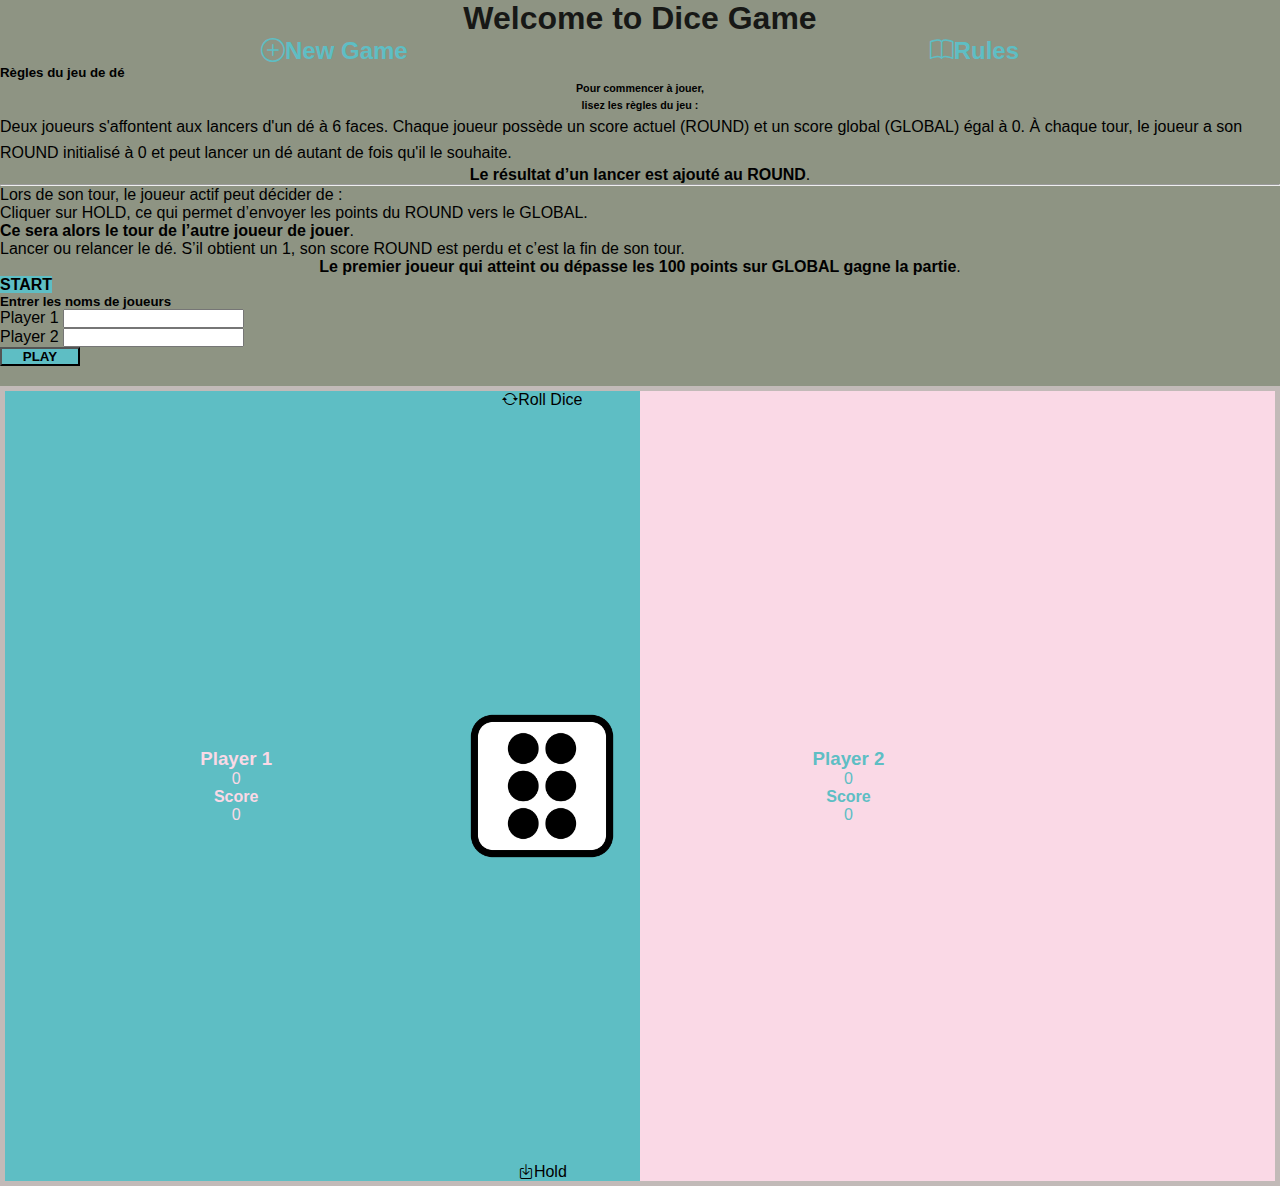
==== index.html @ 35820a55 "add function + css modal" ====
<!DOCTYPE html>
<html lang="fr">
<head>
    <meta charset="UTF-8">
    <meta http-equiv="X-UA-Compatible" content="IE=edge">
    <meta name="viewport" content="width=device-width, initial-scale=1.0">

    
    <link rel="shortcut icon" href="img/favicon.png" type="image/x-icon">
    <!-- Bootstrap CDN + Icone-->
    <link href="https://cdn.jsdelivr.net/npm/bootstrap@5.1.3/dist/css/bootstrap.min.css" rel="stylesheet" integrity="sha384-1BmE4kWBq78iYhFldvKuhfTAU6auU8tT94WrHftjDbrCEXSU1oBoqyl2QvZ6jIW3" crossorigin="anonymous">
    <link rel="stylesheet" href="https://cdn.jsdelivr.net/npm/bootstrap-icons@1.8.1/font/bootstrap-icons.css">
    
    <!-- My CSS-->
    <link rel="stylesheet" type="text/css" href="style.css">
    <title>Evaluation Jeu de dé </title>
</head>
<body>

<header>
    <h1 id="titreDiceGame " class="center col-12 mt-2 mb-3">Welcome to Dice Game</h1>
    <div class="barInfo">

        <h2 id="newGame"><i class="bi bi-plus-circle biHeader p-2"></i>New Game</h2>

        <!-- Revoir le chemin de la modal pour les regles-->
        <a href="#modal2">
            <h2 id="rules">
            <i class="bi bi-book biHeader  p-2 "></i>Rules</h2>
        
        </a>
    </div>
</header>
    <!--  Début Première Modal règles du jeu-->
    <div class="modal fade" id="modal" aria-hidden="true" aria-labelledby="modalLabel" tabindex="-1">
        <div class="modal-dialog modal-dialog-centered">

            <div class="modal-content">
                
                <div class="modal-header ">
                    <h5 class="modal-title " id="modalLabel">Règles du jeu de dé</h5>
                    <!-- <button type="button" class="btn-close" data-bs-dismiss="modal" aria-label="Close"></button> -->
                </div>

                <div class="modal-body">
                    <h6 class="center line-height mb-3">Pour commencer à jouer, </br>lisez les règles du jeu :</h6>
                    
                    <p class="line-height"> 
                    Deux joueurs s'affontent aux lancers d'un dé à 6 faces.
                    Chaque joueur possède un score actuel (ROUND) et un score global (GLOBAL) égal à 0.
                    À chaque tour, le joueur a son ROUND initialisé à 0 et peut lancer un dé autant de fois qu'il le souhaite.</p>
                    <p class="center"><b>Le résultat d’un lancer est ajouté au ROUND</b>.</p>
<hr>
                    <ul>Lors de son tour, le joueur actif peut décider de :
                        <li class="mt-2">Cliquer sur HOLD, ce qui permet d’envoyer les points du ROUND vers le GLOBAL.</br> <b> Ce sera alors le tour de l’autre joueur de jouer</b>.</li>
                        <li class="mt-2"> Lancer ou relancer le dé. S’il obtient un 1, son score ROUND est perdu et c’est la fin de son tour.</li>
                    </ul>
                    
                </div>

                <div class="modal-footer">
                    <p class="center">
                    <b>Le premier joueur qui atteint ou dépasse les 100 points sur GLOBAL gagne la partie</b>.</p>
                </div>
                <a class="btn btnModal " id="start" data-bs-toggle="modal" href="#modal2" role="button">START</a>
            </div>
        </div>
    </div>
<!--  fin Première Modal règles du jeu-->

<!--  Début deuxième Modal Saisir les pseudos-->
    <div class="modal fade" id="modal2" aria-hidden="true" aria-labelledby="modalLabel2" tabindex="-1">
        <div class="modal-dialog modal-dialog-centered">
            <div class="modal-content">

                <div class="modal-header">
                    <h5 class="modal-title" id="modalLabel2">Entrer les noms de joueurs</h5>
                    
                </div>

                <div class="modal-body d-flex flex-column  ">
                    <div class="labelPlayer">
                        <label for="userNamePlayer1">Player 1</label>
                        <input type="text" name="userNamePlayer1" class="labelPlayer"id="userNamePlayer1" required />
                    </div>
                    <div class="labelPlayer">
                        <label  for="userNamePlayer2">Player 2</label>
                        <input type="text" class="labelPlayer mt-3 " name="userNamePlayer2" id="userNamePlayer2" required />
                    </div>
                </div>

                <div class="modal-footer">
                    <button type="button" id="play" class="btn btnModal " data-bs-dismiss="modal">PLAY</button>
                </div>
        
            </div>
        </div>
    </div>
<!--  Fin deuxième Modal Saisir les pseudos-->
<!-- <a class="btn btn-primary" data-bs-toggle="modal" href="#modal" role="button">Open first modal</a> -->





        
    <main class="container ">
        <div class="flexColum  player1 ">
            <h3 id="player1">Player 1</h3>
            <p  id="playerOne"></p>
            <p  id="currentPlayerOne" >0</p>
            <h4 >Score</h4>
            <p  id="scorePlayerOne">0</p>
        </div>
        <div class="optionGame  ">
            <p id="rollDice"><i class="bi bi-arrow-repeat p-1"></i>Roll Dice</p>
            <!-- <p id="imgDice">Image de dé</p> -->
            <img src="img/face-6.png" alt="image de dé" title="image de dé">
            <p id="hold"><i class="bi bi-box-arrow-in-down p-1"></i>Hold</p>
        </div>
        <div class="flexColum player2  ">
            <h3 id="player2">Player 2</h3>
            <p id="playerTwo"></p>
            <p id="currentPlayerTwo">0</p>
            <h4 >Score</h4>
            <p id="scorePlayerTwo">0</p>
        </div>
        
        <div class="winner">
            <p id="winnerGame"></p>

        </div>
        
        
        
    </main>
<!--Avoir si utile-->
    <script src="https://cdn.jsdelivr.net/npm/bootstrap@5.1.3/dist/js/bootstrap.bundle.min.js" integrity="sha384-ka7Sk0Gln4gmtz2MlQnikT1wXgYsOg+OMhuP+IlRH9sENBO0LRn5q+8nbTov4+1p" crossorigin="anonymous"></script>
<!-- jQuery -->    
<script src="https://ajax.googleapis.com/ajax/libs/jquery/3.6.0/jquery.min.js"></script>
<!-- Javascript -->    
    <script src="script.js"></script>

</body>
</html>
---- style.css ----
/* RESET CSS */
*,  ::before, ::after {
    box-sizing: border-box;
    margin: 0;
    padding: 0;
}
a {
    color: inherit;
    text-decoration: none;
}
a:hover {
    color: inherit
}


/*couleur*/
/* faire class active avec les couleurs le blue celui qui jouent*/
/* color blue = #5EBEC4  */
/* color pink = #FDF5DF   */
/* background-color: #8e9483;  */

/* Police  font-family: 'Lato', sans-serif; */
@import url('https://fonts.googleapis.com/css2?family=Lato:wght@300&display=swap');

body{
    height: 100%;
    width: 100vw;
    background-color: #8e9483; 
    font-family: 'Lato', sans-serif;
}
/* class général de style */
.center{
    text-align: center;
}
.line-height{
    line-height: 1.6em;
}

/*  STYLE ICONE*/
.bi{

    cursor: pointer;

}
/*  Modal  */
.btnModal{
    background-color: #5EBEC4;
    width: 80px;
    text-align: center;
    margin: auto;
    font-weight: bolder;
}



/*  HEADER  */
h1{
    color: #171816;
}
.barInfo{
    display: flex;
    justify-content: space-around;
    align-items: center;
    color: #5EBEC4;
    font-weight: 900;
}


/*  MAIN  */

main{
    background: linear-gradient(to bottom, #5EBEC4 50%, #FAD9E6 50%);
    border: solid #c2bab8 5px ;
    margin-top: 20px;
    height: 600px;
    
}

.flexColum{
    display: flex;
    flex-direction: column;
    justify-content: center;
    align-items: center;
    text-align: center;
}
.player1{
    /* background: #5EBEC4; */
    color : #FAD9E6 ;
    
}
.optionGame{
    display: flex;
    flex-direction: row;
    justify-content: space-between;
    align-items: center;
    

    
}
.player2{
    /* background-color: #FAD9E6; */
    color : #5EBEC4;
    
}
img{
    width: 150px;
    height: 150px;
}
/********MEDIA QUERY POUR ECRAN 720PX  ***********
******min-width 720px**************/
@media screen and (min-width: 720px){
    
    main{
        background: linear-gradient(to left, #FAD9E6 50%, #5EBEC4 50%);
        display: flex;
        flex-direction: row;
        justify-content: space-evenly;
        align-items: center;
        align-items: stretch;
        height: 800px;
    }
    /* .player1{
        
    } */
    .optionGame{
        display: flex;
        flex-direction: column;
    }
}
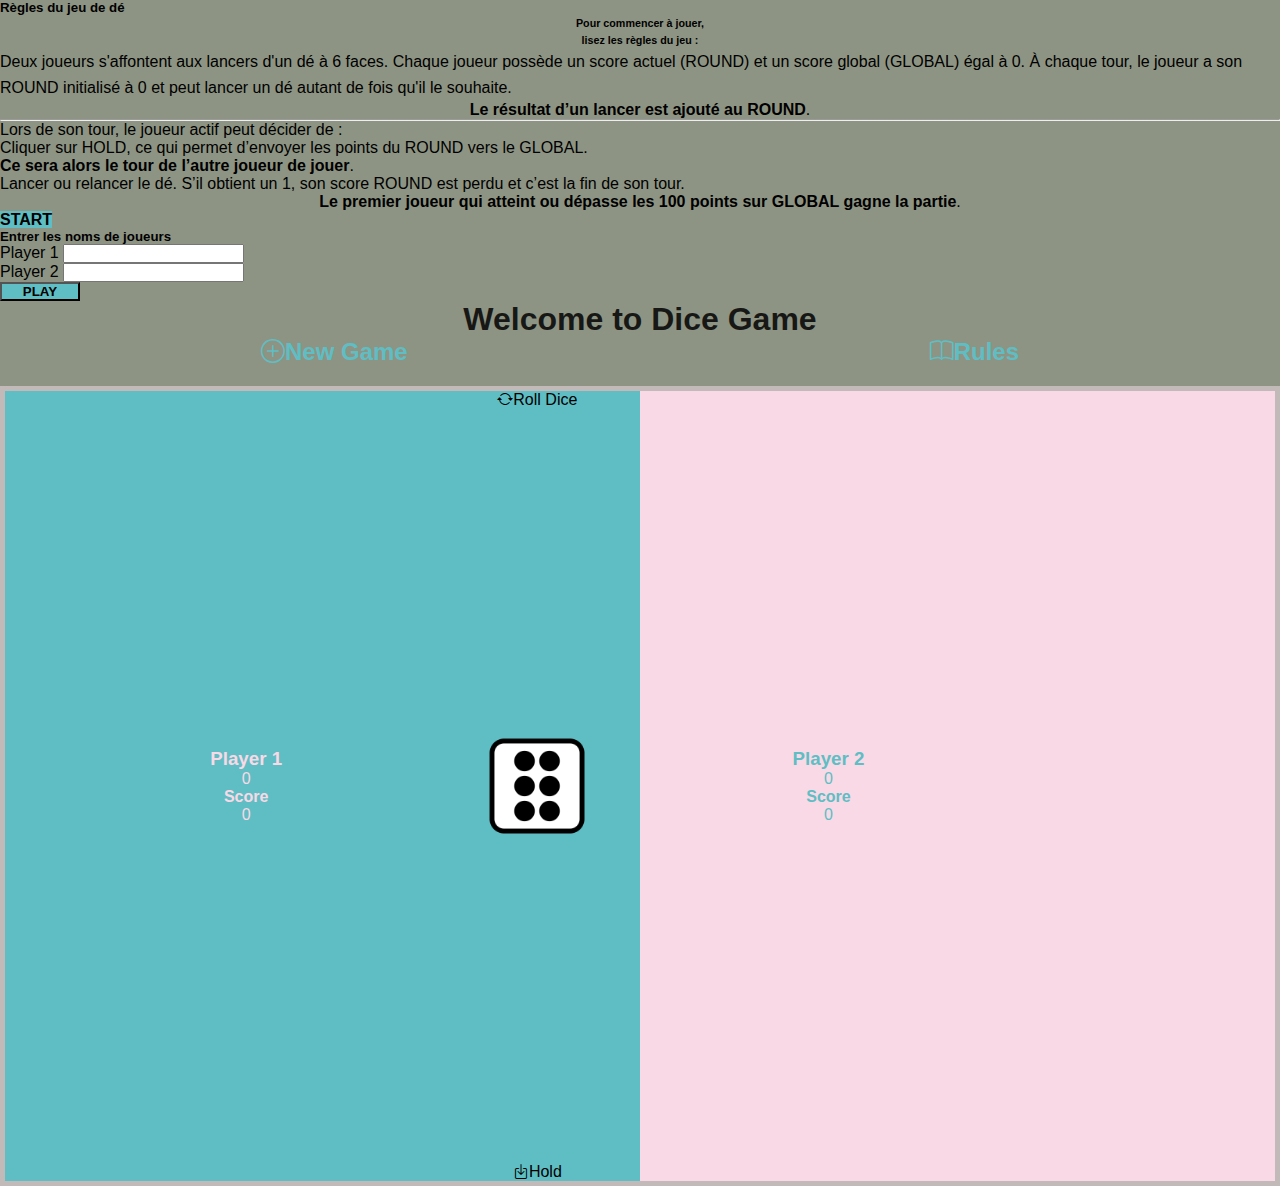
==== commit 954bd5c0: "add css" ====
--- a/index.html
+++ b/index.html
@@ -17,20 +17,6 @@
 </head>
 <body>
 
-<header>
-    <h1 id="titreDiceGame " class="center col-12 mt-2 mb-3">Welcome to Dice Game</h1>
-    <div class="barInfo">
-
-        <h2 id="newGame"><i class="bi bi-plus-circle biHeader p-2"></i>New Game</h2>
-
-        <!-- Revoir le chemin de la modal pour les regles-->
-        <a href="#modal2">
-            <h2 id="rules">
-            <i class="bi bi-book biHeader  p-2 "></i>Rules</h2>
-        
-        </a>
-    </div>
-</header>
     <!--  Début Première Modal règles du jeu-->
     <div class="modal fade" id="modal" aria-hidden="true" aria-labelledby="modalLabel" tabindex="-1">
         <div class="modal-dialog modal-dialog-centered">
@@ -103,6 +89,26 @@
 
 
 
+
+<header>
+    <h1 id="titreDiceGame " class="center col-12 mt-2 mb-3">Welcome to Dice Game</h1>
+    <div class="barInfo">
+
+        <h2 id="newGame"><i class="bi bi-plus-circle biHeader p-2"></i>New Game</h2>
+
+        <!-- Revoir le chemin de la modal pour les regles-->
+        <a href="#modal2">
+            <h2 id="rules">
+            <i class="bi bi-book biHeader  p-2 "></i>Rules</h2>
+        
+        </a>
+    </div>
+</header>
+
+
+
+
+
         
     <main class="container ">
         <div class="flexColum  player1 ">
--- a/style.css
+++ b/style.css
@@ -23,7 +23,7 @@
 @import url('https://fonts.googleapis.com/css2?family=Lato:wght@300&display=swap');
 
 body{
-    height: 100%;
+    height: 100%; 
     width: 100vw;
     background-color: #8e9483; 
     font-family: 'Lato', sans-serif;
@@ -54,6 +54,7 @@
 
 
 /*  HEADER  */
+
 h1{
     color: #171816;
 }
@@ -103,8 +104,8 @@
     
 }
 img{
-    width: 150px;
-    height: 150px;
+    width: 100px;
+    height: 100px;
 }
 /********MEDIA QUERY POUR ECRAN 720PX  ***********
 ******min-width 720px**************/
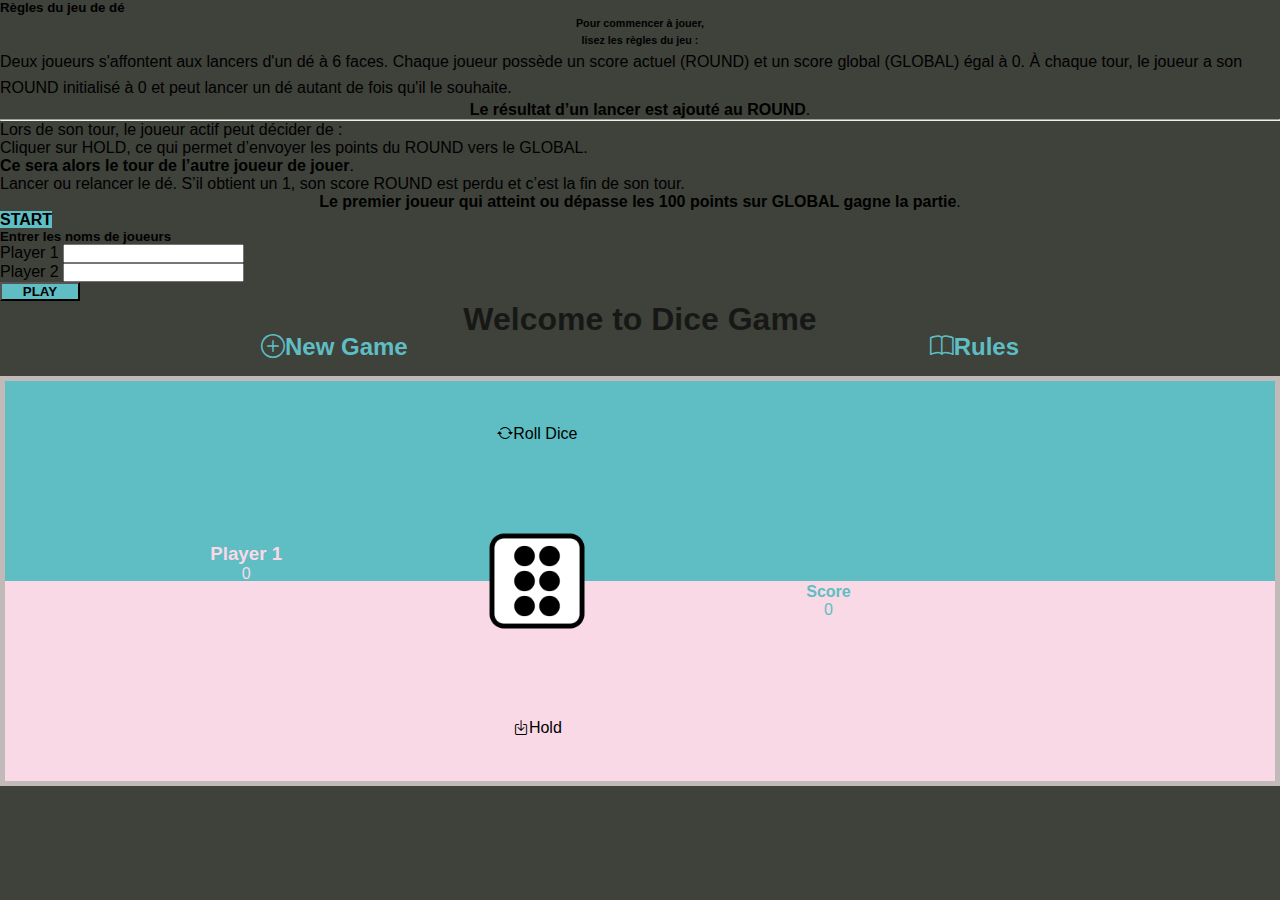
==== commit 626c8d9a: "add js" ====
--- a/index.html
+++ b/index.html
@@ -111,25 +111,28 @@
 
         
     <main class="container ">
+
         <div class="flexColum  player1 ">
-            <h3 id="player1">Player 1</h3>
+            <h3 id="player1">Player 1
+        <i class="player bi bi-record-fill  "></i></h3>
             <p  id="playerOne"></p>
-            <p  id="currentPlayerOne" >0</p>
+            <p  class="current" id="currentPlayerOne" ></p>
             <h4 >Score</h4>
-            <p  id="scorePlayerOne">0</p>
+            <p class="scoreTotal"  id="scorePlayerOne"></p>
         </div>
         <div class="optionGame  ">
             <p id="rollDice"><i class="bi bi-arrow-repeat p-1"></i>Roll Dice</p>
             <!-- <p id="imgDice">Image de dé</p> -->
             <img src="img/face-6.png" alt="image de dé" title="image de dé">
-            <p id="hold"><i class="bi bi-box-arrow-in-down p-1"></i>Hold</p>
+            <p id="hold" ><i class="bi bi-box-arrow-in-down p-1"></i>Hold</p>
         </div>
         <div class="flexColum player2  ">
-            <h3 id="player2">Player 2</h3>
+            <h3 id="player2">Player 2
+            <i class="player bi bi-record-fill "></i></h3>
             <p id="playerTwo"></p>
-            <p id="currentPlayerTwo">0</p>
+            <p class="current" id="currentPlayerTwo"></p>
             <h4 >Score</h4>
-            <p id="scorePlayerTwo">0</p>
+            <p class="scoreTotal" id="scorePlayerTwo"></p>
         </div>
         
         <div class="winner">
--- a/style.css
+++ b/style.css
@@ -25,7 +25,7 @@
 body{
     height: 100%; 
     width: 100vw;
-    background-color: #8e9483; 
+    background-color: #3f413b; 
     font-family: 'Lato', sans-serif;
 }
 /* class général de style */
@@ -64,6 +64,7 @@
     align-items: center;
     color: #5EBEC4;
     font-weight: 900;
+    height:  2vh;
 }
 
 
@@ -73,11 +74,11 @@
     background: linear-gradient(to bottom, #5EBEC4 50%, #FAD9E6 50%);
     border: solid #c2bab8 5px ;
     margin-top: 20px;
-    height: 600px;
     
 }
 
 .flexColum{
+    height: 200px;
     display: flex;
     flex-direction: column;
     justify-content: center;
@@ -85,21 +86,19 @@
     text-align: center;
 }
 .player1{
-    /* background: #5EBEC4; */
+/* background: #5EBEC4;  */
     color : #FAD9E6 ;
     
 }
 .optionGame{
     display: flex;
     flex-direction: row;
-    justify-content: space-between;
+    justify-content: space-around;
     align-items: center;
-    
+}
 
-    
-}
 .player2{
-    /* background-color: #FAD9E6; */
+    /* background-color: #FAD9E6;  */
     color : #5EBEC4;
     
 }
@@ -107,6 +106,19 @@
     width: 100px;
     height: 100px;
 }
+
+
+/********MEDIA QUERY POUR ECRAN 460PX  ***********
+******min-width 460px**************/
+@media screen and (min-width: 460px){
+    
+
+
+
+
+}
+
+
 /********MEDIA QUERY POUR ECRAN 720PX  ***********
 ******min-width 720px**************/
 @media screen and (min-width: 720px){
@@ -117,14 +129,17 @@
         flex-direction: row;
         justify-content: space-evenly;
         align-items: center;
-        align-items: stretch;
-        height: 800px;
+        align-items: stretch;   
     }
-    /* .player1{
+    .flexColum{
         
-    } */
+        
+        height: 400px;
+        
+    }
     .optionGame{
         display: flex;
         flex-direction: column;
     }
 }    
+/* mettre une hauteur =>flexColum pour different affivhage */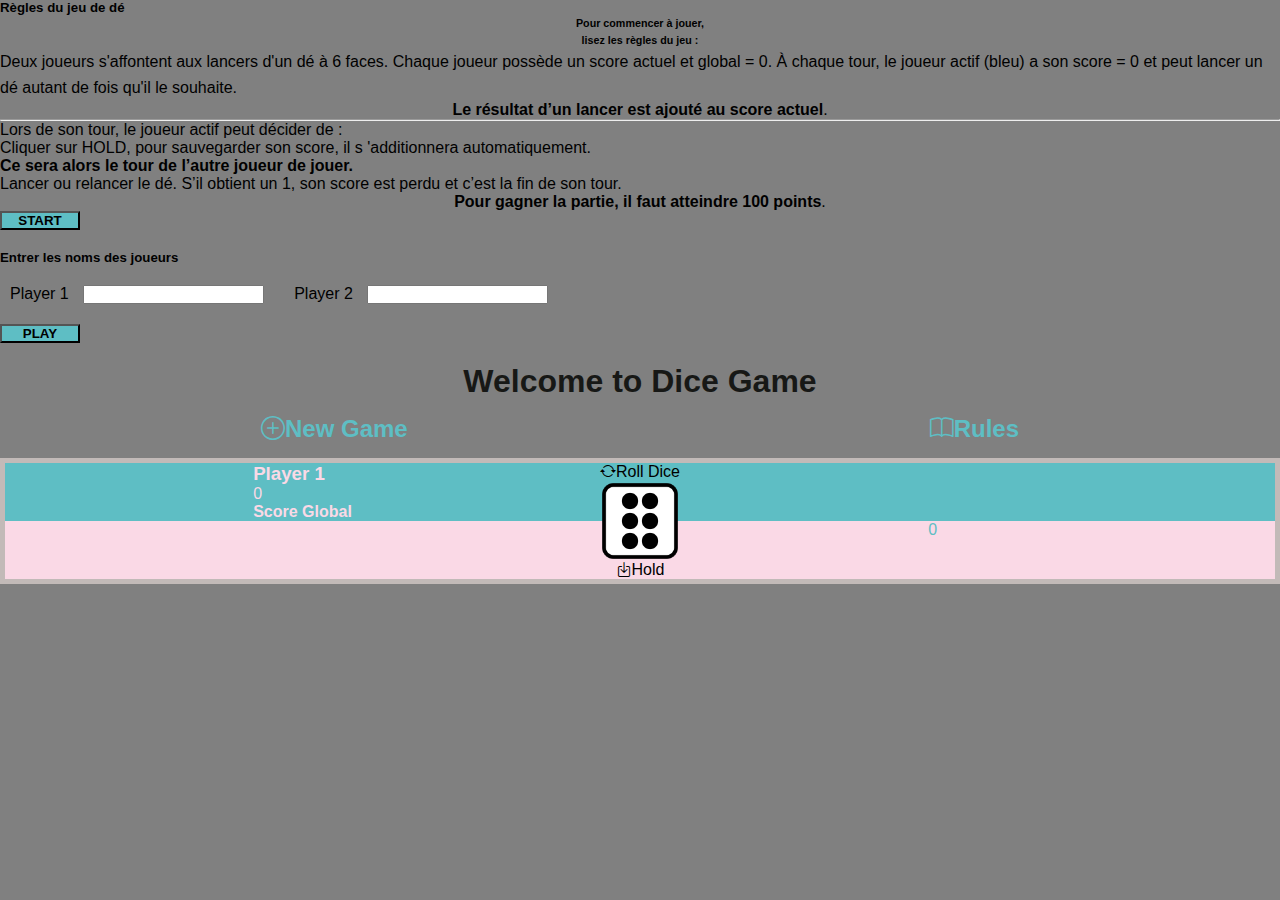
==== commit 9aded517: "add function js + css" ====
--- a/index.html
+++ b/index.html
@@ -19,7 +19,7 @@
 
     <!--  Début Première Modal règles du jeu-->
     <div class="modal fade" id="modal" aria-hidden="true" aria-labelledby="modalLabel" tabindex="-1">
-        <div class="modal-dialog modal-dialog-centered">
+        <div class="modal-dialog  modal-dialog-centered">
 
             <div class="modal-content">
                 
@@ -33,22 +33,24 @@
                     
                     <p class="line-height"> 
                     Deux joueurs s'affontent aux lancers d'un dé à 6 faces.
-                    Chaque joueur possède un score actuel (ROUND) et un score global (GLOBAL) égal à 0.
-                    À chaque tour, le joueur a son ROUND initialisé à 0 et peut lancer un dé autant de fois qu'il le souhaite.</p>
-                    <p class="center"><b>Le résultat d’un lancer est ajouté au ROUND</b>.</p>
+                    Chaque joueur possède un score actuel et global = 0.
+                    À chaque tour, le joueur actif (bleu) a son score = 0 et peut lancer un dé autant de fois qu'il le souhaite.</p>
+                    <p class="center"><b>Le résultat d’un lancer est ajouté au score actuel</b>.</p>
 <hr>
                     <ul>Lors de son tour, le joueur actif peut décider de :
-                        <li class="mt-2">Cliquer sur HOLD, ce qui permet d’envoyer les points du ROUND vers le GLOBAL.</br> <b> Ce sera alors le tour de l’autre joueur de jouer</b>.</li>
-                        <li class="mt-2"> Lancer ou relancer le dé. S’il obtient un 1, son score ROUND est perdu et c’est la fin de son tour.</li>
+                        <li class="mt-2">Cliquer sur HOLD, pour sauvegarder son score, il s 'additionnera automatiquement.</br> <b> Ce sera alors le tour de l’autre joueur de jouer.</b></li>
+                        <li class="mt-2"> Lancer ou relancer le dé. S’il obtient un 1, son score est perdu et c’est la fin de son tour.</li>
                     </ul>
                     
                 </div>
 
                 <div class="modal-footer">
                     <p class="center">
-                    <b>Le premier joueur qui atteint ou dépasse les 100 points sur GLOBAL gagne la partie</b>.</p>
+                    <b>Pour gagner la partie, il faut atteindre 100 points</b>.</p>
                 </div>
-                <a class="btn btnModal " id="start" data-bs-toggle="modal" href="#modal2" role="button">START</a>
+                
+                <!-- <a class="btn btnModal  " id="start" data-bs-toggle="modal" href="#modal2" role="button">START</a> -->
+                <button type="button" id="start" class="btn btnModal" data-bs-dismiss="modal">START</button>
             </div>
         </div>
     </div>
@@ -60,18 +62,18 @@
             <div class="modal-content">
 
                 <div class="modal-header">
-                    <h5 class="modal-title" id="modalLabel2">Entrer les noms de joueurs</h5>
+                    <h5 class="modal-title " id="modalLabel2">Entrer les noms des joueurs</h5>
                     
                 </div>
 
-                <div class="modal-body d-flex flex-column  ">
+                <div class="modal-body modalUser  ">
                     <div class="labelPlayer">
                         <label for="userNamePlayer1">Player 1</label>
                         <input type="text" name="userNamePlayer1" class="labelPlayer"id="userNamePlayer1" required />
                     </div>
                     <div class="labelPlayer">
                         <label  for="userNamePlayer2">Player 2</label>
-                        <input type="text" class="labelPlayer mt-3 " name="userNamePlayer2" id="userNamePlayer2" required />
+                        <input type="text" class="labelPlayer  " name="userNamePlayer2" id="userNamePlayer2" required />
                     </div>
                 </div>
 
@@ -97,27 +99,23 @@
         <h2 id="newGame"><i class="bi bi-plus-circle biHeader p-2"></i>New Game</h2>
 
         <!-- Revoir le chemin de la modal pour les regles-->
-        <a href="#modal2">
+        
             <h2 id="rules">
             <i class="bi bi-book biHeader  p-2 "></i>Rules</h2>
         
-        </a>
+        
     </div>
 </header>
 
+    <main class=" ">
 
-
-
-
-        
-    <main class="container ">
-
-        <div class="flexColum  player1 ">
-            <h3 id="player1">Player 1
-        <i class="player bi bi-record-fill  "></i></h3>
+        <div class="flexColum player player1 ">
+            <h3 id="player1" >Player 1
+        <!-- <i class="player bi bi-record-fill active "></i> -->
+    </h3>
             <p  id="playerOne"></p>
             <p  class="current" id="currentPlayerOne" ></p>
-            <h4 >Score</h4>
+            <h4 >Score Global</h4>
             <p class="scoreTotal"  id="scorePlayerOne"></p>
         </div>
         <div class="optionGame  ">
@@ -126,20 +124,26 @@
             <img src="img/face-6.png" alt="image de dé" title="image de dé">
             <p id="hold" ><i class="bi bi-box-arrow-in-down p-1"></i>Hold</p>
         </div>
-        <div class="flexColum player2  ">
-            <h3 id="player2">Player 2
-            <i class="player bi bi-record-fill "></i></h3>
+        <div class="flexColum player player2  ">
+            <h3 id="player2" >Player 2
+            <!-- <i class="player bi bi-record-fill "></i> -->
+        </h3>
             <p id="playerTwo"></p>
             <p class="current" id="currentPlayerTwo"></p>
-            <h4 >Score</h4>
+            <h4 >Score Global</h4>
             <p class="scoreTotal" id="scorePlayerTwo"></p>
         </div>
         
-        <div class="winner">
-            <p id="winnerGame"></p>
+        <!-- <div class="modalWinner"id="modalWinner">
+            <div class="winner" >
+                <h5>Félicitation !!!</h5>
+                <i class="close bi bi-x-square"></i>
+                <p id="textWinner"></p>
+                <button id="modal-newgame">New game</button>
+            </div>
+        </div> -->
 
-        </div>
-        
+
         
         
     </main>
--- a/style.css
+++ b/style.css
@@ -17,7 +17,7 @@
 /* faire class active avec les couleurs le blue celui qui jouent*/
 /* color blue = #5EBEC4  */
 /* color pink = #FDF5DF   */
-/* background-color: #8e9483;  */
+/* background-color: ##808080;  */
 
 /* Police  font-family: 'Lato', sans-serif; */
 @import url('https://fonts.googleapis.com/css2?family=Lato:wght@300&display=swap');
@@ -25,7 +25,7 @@
 body{
     height: 100%; 
     width: 100vw;
-    background-color: #3f413b; 
+    background-color: #808080; 
     font-family: 'Lato', sans-serif;
 }
 /* class général de style */
@@ -38,25 +38,30 @@
 
 /*  STYLE ICONE*/
 .bi{
-
     cursor: pointer;
-
 }
-/*  Modal  */
+/* First Modal  */
 .btnModal{
     background-color: #5EBEC4;
     width: 80px;
     text-align: center;
     margin: auto;
     font-weight: bolder;
+    margin-bottom: 20px;
 }
-
-
-
+/* Second modal*/
+.modalUser{
+    display: flex;
+    flex-direction: column;
+}
+.labelPlayer{
+    margin: 10px;
+}
 /*  HEADER  */
 
 h1{
     color: #171816;
+    padding-bottom: 20px;
 }
 .barInfo{
     display: flex;
@@ -71,14 +76,14 @@
 /*  MAIN  */
 
 main{
-    background: linear-gradient(to bottom, #5EBEC4 50%, #FAD9E6 50%);
+    /* background: linear-gradient(to bottom, #5EBEC4 50%, #FAD9E6 50%); */
     border: solid #c2bab8 5px ;
     margin-top: 20px;
     
 }
 
 .flexColum{
-    height: 200px;
+    height: auto;
     display: flex;
     flex-direction: column;
     justify-content: center;
@@ -86,10 +91,10 @@
     text-align: center;
 }
 .player1{
-/* background: #5EBEC4;  */
-    color : #FAD9E6 ;
-    
+    background-color: #5EBEC4;  
+    color : #FAD9E6 ;  
 }
+
 .optionGame{
     display: flex;
     flex-direction: row;
@@ -98,13 +103,13 @@
 }
 
 .player2{
-    /* background-color: #FAD9E6;  */
+    background-color: #FAD9E6;  
     color : #5EBEC4;
     
 }
 img{
-    width: 100px;
-    height: 100px;
+    width: 80px;
+    height: 80px;
 }
 
 
@@ -122,9 +127,18 @@
 /********MEDIA QUERY POUR ECRAN 720PX  ***********
 ******min-width 720px**************/
 @media screen and (min-width: 720px){
+    /* Second modal*/
+    .modalUser{
+    display: flex;
+    flex-direction: row;
+    text-align: center;
+    }
+    .labelPlayer{
+    margin: 10px;
     
+    }
     main{
-        background: linear-gradient(to left, #FAD9E6 50%, #5EBEC4 50%);
+        /* background: linear-gradient(to left, #FAD9E6 50%, #5EBEC4 50%); */
         display: flex;
         flex-direction: row;
         justify-content: space-evenly;
@@ -132,14 +146,46 @@
         align-items: stretch;   
     }
     .flexColum{
-        
-        
-        height: 400px;
-        
+        height: auto;
+        width: 50%;
     }
     .optionGame{
         display: flex;
         flex-direction: column;
     }
 }    
-/* mettre une hauteur =>flexColum pour different affivhage */+/* mettre une hauteur =>flexColum pour different affivhage */
+
+
+/* modalwinner
+.modalWinner {
+  visibility: hidden;
+  position: absolute;
+  left: 0;
+  top: 0;
+  width: 100%;
+  height: 100%;
+  text-align: center;
+  z-index: 1000;
+}
+STYLISER DS LE DIV INTERNE ET METTRE MODAL HORIZONTAL
+.modalWinner div {
+  width: 350px;
+  height: 80px;
+  margin: 100px auto;
+  background-color: grey;
+  border-radius: 10px;
+  -webkit-border-radius: 10px;
+  -moz-border-radius: 10px;
+  padding: 15px;
+  text-align: center;
+  font-weight: bold;
+  font-size: 15px;
+  border: 3px solid #cccccc;
+  position: absolute;
+  left: 50%;
+  top: 100px;
+  transform: translate(-50%, -50%);
+  -ms-transform: translate(-50%, -50%);
+  -webkit-transform: translate(-50%, -50%);
+} */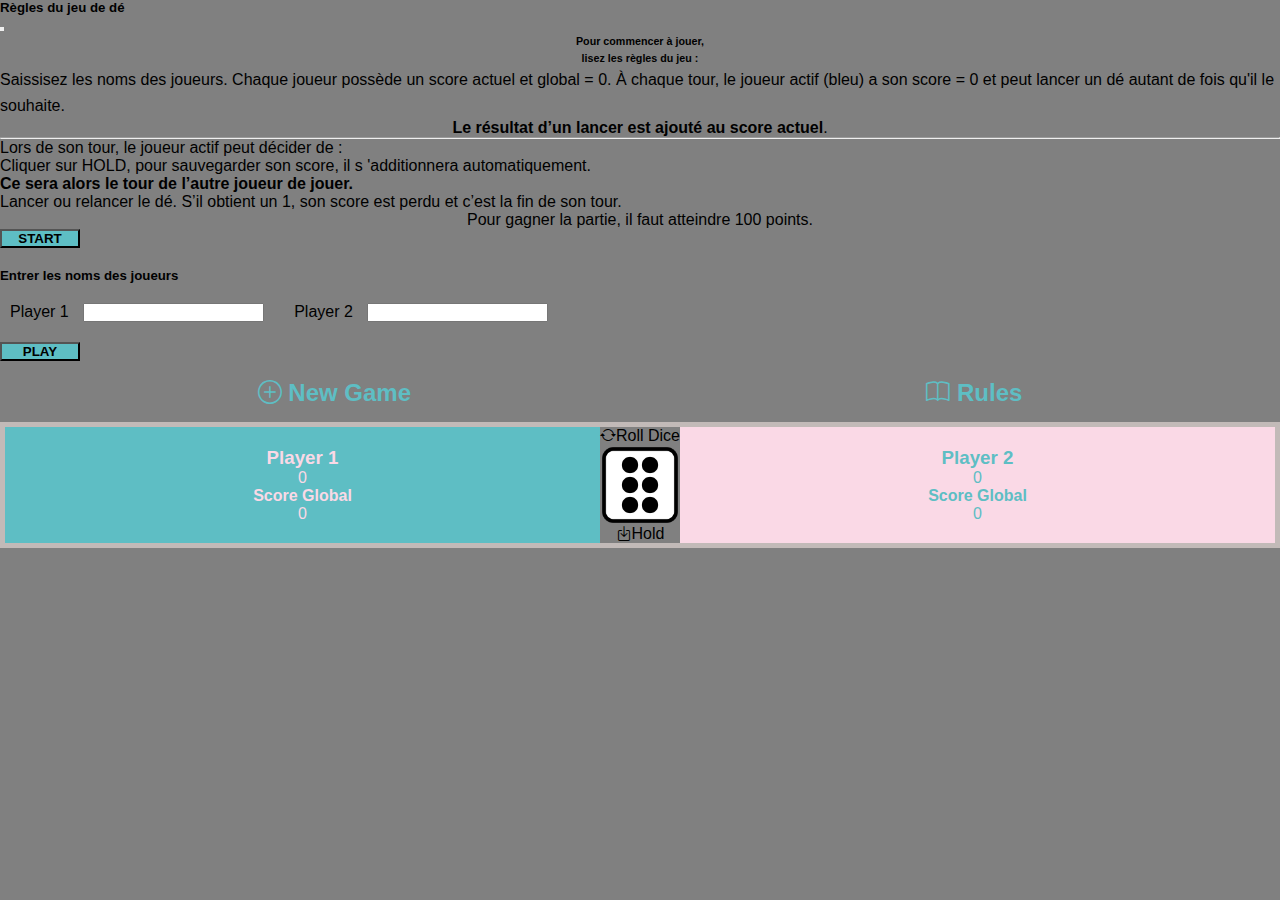
==== commit b6cad3fa: "add script=> variable + modif modal" ====
--- a/index.html
+++ b/index.html
@@ -5,8 +5,9 @@
     <meta http-equiv="X-UA-Compatible" content="IE=edge">
     <meta name="viewport" content="width=device-width, initial-scale=1.0">
 
+    <!--  FAVICON  -->
+    <link rel="shortcut icon" href="img/favicon.png" type="image/x-icon">
     
-    <link rel="shortcut icon" href="img/favicon.png" type="image/x-icon">
     <!-- Bootstrap CDN + Icone-->
     <link href="https://cdn.jsdelivr.net/npm/bootstrap@5.1.3/dist/css/bootstrap.min.css" rel="stylesheet" integrity="sha384-1BmE4kWBq78iYhFldvKuhfTAU6auU8tT94WrHftjDbrCEXSU1oBoqyl2QvZ6jIW3" crossorigin="anonymous">
     <link rel="stylesheet" href="https://cdn.jsdelivr.net/npm/bootstrap-icons@1.8.1/font/bootstrap-icons.css">
@@ -14,144 +15,132 @@
     <!-- My CSS-->
     <link rel="stylesheet" type="text/css" href="style.css">
     <title>Evaluation Jeu de dé </title>
+
+
+    <title>Document</title>
 </head>
 <body>
+  
+  <!-- Modal RULES GAME-->
+  <div class="modal fade" id="modalRules" tabindex="-1" aria-labelledby="modalLabelRules" aria-hidden="true">
+    <div class="modal-dialog">
+      <div class="modal-content">
+        <div class="modal-header">
+          <h5 class="modal-title" id="modalLabelRules">Règles du jeu de dé</h5>
+          <button type="button" class="btn-close" data-bs-dismiss="modal" aria-label="Close"></button>
+        </div>
+        <div class="modal-body">
+          <h6 class="center line-height mb-3">Pour commencer à jouer, </br>lisez les règles du jeu :</h6>
+              <p class="line-height">
+                Saissisez les noms des joueurs. 
+                Chaque joueur possède un score actuel et global = 0.
+                À chaque tour, le joueur actif (bleu) a son score = 0 et peut lancer un dé autant de fois qu'il le souhaite.</p>
+              <p class="center"><b>Le résultat d’un lancer est ajouté au score actuel</b>.</p>
+<hr>
+              <ul>Lors de son tour, le joueur actif peut décider de :
+                  <li class="mt-2">Cliquer sur HOLD, pour sauvegarder son score, il s 'additionnera automatiquement.</br> <b> Ce sera alors le tour de l’autre joueur de jouer.</b></li>
+                  <li class="mt-2"> Lancer ou relancer le dé. S’il obtient un 1, son score est perdu et c’est la fin de son tour.</li>
+              </ul>
+        </div>
+        <div class="modal-footer">
+          <p class="center">
+            Pour gagner la partie, il faut atteindre 100 points.</p>
+          <button type="button" id="start" class="btn btnModal start" data-bs-dismiss="modal">START</button>
+        </div>
+      </div>
+    </div>
+  </div>
+<!--   END MODAL RULES-->
 
-    <!--  Début Première Modal règles du jeu-->
-    <div class="modal fade" id="modal" aria-hidden="true" aria-labelledby="modalLabel" tabindex="-1">
-        <div class="modal-dialog  modal-dialog-centered">
+<!--   DEBUT MODAL saisir USERNAMES PLAYERS-->
 
-            <div class="modal-content">
-                
-                <div class="modal-header ">
-                    <h5 class="modal-title " id="modalLabel">Règles du jeu de dé</h5>
-                    <!-- <button type="button" class="btn-close" data-bs-dismiss="modal" aria-label="Close"></button> -->
-                </div>
+<div class="modal fade" id="modalNamePlayer" data-bs-backdrop="static" data-bs-keyboard="false" tabindex="-1" aria-labelledby="modalLabelPlayers" aria-hidden="true">
+  <div class="modal-dialog">
+    <div class="modal-content">
+      <div class="modal-header">
+        <h5 class="modal-title" id="modalLabelPlayers">Entrer les noms des joueurs</h5>
+      </div>
+      <div class="modal-body modalUser  ">
+        <div class="labelPlayer">
+            <label for="userNamePlayer1">Player 1</label>
+            <input type="text" name="userNamePlayer1" class="labelPlayer  "id="userNamePlayer1" required />
+            <span id='missNameOne'></span><br>
+        </div>
+        <div class="labelPlayer">
+            <label  for="userNamePlayer2">Player 2</label>
+            <input type="text" class="labelPlayer   " name="userNamePlayer2" id="userNamePlayer2" required />
+            <span id='missNametwo'></span><br>
+        </div>
+      </div>
+      <div class="modal-footer">
+        <button type="button" id="play" class="btn btnModal play" data-bs-dismiss="modal">PLAY</button>
+      </div>
+    </div>
+  </div>
+</div>
+<!--   END MODAL saisir USERNAMES PLAYERS-->
 
-                <div class="modal-body">
-                    <h6 class="center line-height mb-3">Pour commencer à jouer, </br>lisez les règles du jeu :</h6>
-                    
-                    <p class="line-height"> 
-                    Deux joueurs s'affontent aux lancers d'un dé à 6 faces.
-                    Chaque joueur possède un score actuel et global = 0.
-                    À chaque tour, le joueur actif (bleu) a son score = 0 et peut lancer un dé autant de fois qu'il le souhaite.</p>
-                    <p class="center"><b>Le résultat d’un lancer est ajouté au score actuel</b>.</p>
-<hr>
-                    <ul>Lors de son tour, le joueur actif peut décider de :
-                        <li class="mt-2">Cliquer sur HOLD, pour sauvegarder son score, il s 'additionnera automatiquement.</br> <b> Ce sera alors le tour de l’autre joueur de jouer.</b></li>
-                        <li class="mt-2"> Lancer ou relancer le dé. S’il obtient un 1, son score est perdu et c’est la fin de son tour.</li>
-                    </ul>
-                    
-                </div>
+<header>
+  <!--  Title  -->
+  <h1 id="titreDiceGame " class="center col-12 mt-2 mb-3">Welcome to Dice Game</h1>
+  
 
-                <div class="modal-footer">
-                    <p class="center">
-                    <b>Pour gagner la partie, il faut atteindre 100 points</b>.</p>
-                </div>
-                
-                <!-- <a class="btn btnModal  " id="start" data-bs-toggle="modal" href="#modal2" role="button">START</a> -->
-                <button type="button" id="start" class="btn btnModal" data-bs-dismiss="modal">START</button>
-            </div>
-        </div>
-    </div>
-<!--  fin Première Modal règles du jeu-->
+  <!-- Button trigger modal -->
+  <div class="barInfo">
 
-<!--  Début deuxième Modal Saisir les pseudos-->
-    <div class="modal fade" id="modal2" aria-hidden="true" aria-labelledby="modalLabel2" tabindex="-1">
-        <div class="modal-dialog modal-dialog-centered">
-            <div class="modal-content">
+      <h2 id="newGame" type="button" class="btn btnInfo" data-bs-toggle="modal" data-bs-target="#modalNamePlayer"><i class="bi bi-plus-circle biHeader p-2"></i>
+        New Game
+      </h2>
 
-                <div class="modal-header">
-                    <h5 class="modal-title " id="modalLabel2">Entrer les noms des joueurs</h5>
-                    
-                </div>
 
-                <div class="modal-body modalUser  ">
-                    <div class="labelPlayer">
-                        <label for="userNamePlayer1">Player 1</label>
-                        <input type="text" name="userNamePlayer1" class="labelPlayer"id="userNamePlayer1" required />
-                    </div>
-                    <div class="labelPlayer">
-                        <label  for="userNamePlayer2">Player 2</label>
-                        <input type="text" class="labelPlayer  " name="userNamePlayer2" id="userNamePlayer2" required />
-                    </div>
-                </div>
+      <h2 id="rules" type="button" class="btn btnInfo" data-bs-toggle="modal" data-bs-target="#modalRules"><i class="bi bi-book biHeader  p-2 "></i>
+        Rules
+      </h2>
+      
+  </div>
+</header>
 
-                <div class="modal-footer">
-                    <button type="button" id="play" class="btn btnModal " data-bs-dismiss="modal">PLAY</button>
-                </div>
-        
-            </div>
-        </div>
-    </div>
-<!--  Fin deuxième Modal Saisir les pseudos-->
-<!-- <a class="btn btn-primary" data-bs-toggle="modal" href="#modal" role="button">Open first modal</a> -->
+<main class="container ">
+
+  <div class="flexColum player player1 ">
+      <h3 id="player1" >Player 1
+  <!-- <i class="player bi bi-record-fill active "></i> -->
+</h3>
+      <p  id="playerOne"></p>
+      <p  class="current" id="currentPlayerOne" ></p>
+      <h4 >Score Global</h4>
+      <p class="scoreTotal"  id="scorePlayerOne"></p>
+  </div>
+  <div class="optionGame  ">
+      <p id="rollDice"><i class="bi bi-arrow-repeat p-1"></i>Roll Dice</p>
+      <!-- <p id="imgDice">Image de dé</p> -->
+      <img src="img/face-6.png" alt="image de dé" title="image de dé">
+      <p id="hold" ><i class="bi bi-box-arrow-in-down p-1"></i>Hold</p>
+  </div>
+  <div class="flexColum player player2  ">
+      <h3 id="player2" >Player 2
+      <!-- <i class="player bi bi-record-fill "></i> -->
+  </h3>
+      <p id="playerTwo"></p>
+      <p class="current" id="currentPlayerTwo"></p>
+      <h4 >Score Global</h4>
+      <p class="scoreTotal" id="scorePlayerTwo"></p>
+  </div>
 
 
 
 
 
 
-<header>
-    <h1 id="titreDiceGame " class="center col-12 mt-2 mb-3">Welcome to Dice Game</h1>
-    <div class="barInfo">
-
-        <h2 id="newGame"><i class="bi bi-plus-circle biHeader p-2"></i>New Game</h2>
-
-        <!-- Revoir le chemin de la modal pour les regles-->
-        
-            <h2 id="rules">
-            <i class="bi bi-book biHeader  p-2 "></i>Rules</h2>
-        
-        
-    </div>
-</header>
-
-    <main class=" ">
-
-        <div class="flexColum player player1 ">
-            <h3 id="player1" >Player 1
-        <!-- <i class="player bi bi-record-fill active "></i> -->
-    </h3>
-            <p  id="playerOne"></p>
-            <p  class="current" id="currentPlayerOne" ></p>
-            <h4 >Score Global</h4>
-            <p class="scoreTotal"  id="scorePlayerOne"></p>
-        </div>
-        <div class="optionGame  ">
-            <p id="rollDice"><i class="bi bi-arrow-repeat p-1"></i>Roll Dice</p>
-            <!-- <p id="imgDice">Image de dé</p> -->
-            <img src="img/face-6.png" alt="image de dé" title="image de dé">
-            <p id="hold" ><i class="bi bi-box-arrow-in-down p-1"></i>Hold</p>
-        </div>
-        <div class="flexColum player player2  ">
-            <h3 id="player2" >Player 2
-            <!-- <i class="player bi bi-record-fill "></i> -->
-        </h3>
-            <p id="playerTwo"></p>
-            <p class="current" id="currentPlayerTwo"></p>
-            <h4 >Score Global</h4>
-            <p class="scoreTotal" id="scorePlayerTwo"></p>
-        </div>
-        
-        <!-- <div class="modalWinner"id="modalWinner">
-            <div class="winner" >
-                <h5>Félicitation !!!</h5>
-                <i class="close bi bi-x-square"></i>
-                <p id="textWinner"></p>
-                <button id="modal-newgame">New game</button>
-            </div>
-        </div> -->
 
 
-        
-        
-    </main>
-<!--Avoir si utile-->
+
     <script src="https://cdn.jsdelivr.net/npm/bootstrap@5.1.3/dist/js/bootstrap.bundle.min.js" integrity="sha384-ka7Sk0Gln4gmtz2MlQnikT1wXgYsOg+OMhuP+IlRH9sENBO0LRn5q+8nbTov4+1p" crossorigin="anonymous"></script>
-<!-- jQuery -->    
-<script src="https://ajax.googleapis.com/ajax/libs/jquery/3.6.0/jquery.min.js"></script>
-<!-- Javascript -->    
+    <!-- jQuery -->    
+    <script src="https://ajax.googleapis.com/ajax/libs/jquery/3.6.0/jquery.min.js"></script>
+<!-- Javascript -->  
+<script src="initVariable.js"></script>
+    <!-- <script src="script.js"></script> -->
     <script src="script.js"></script>
 
 </body>
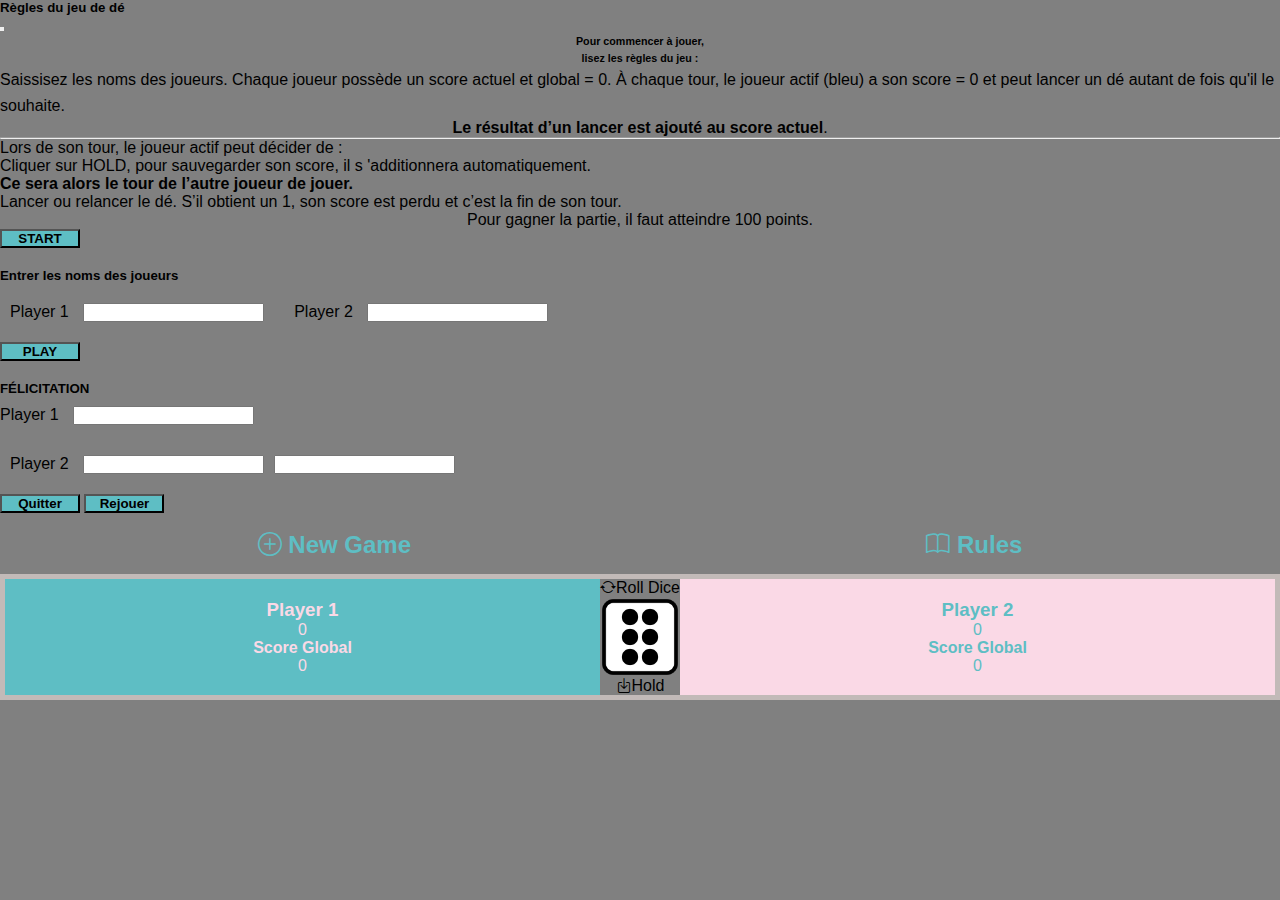
==== commit 87b3b3ae: "add modal winner" ====
--- a/index.html
+++ b/index.html
@@ -17,7 +17,7 @@
     <title>Evaluation Jeu de dé </title>
 
 
-    <title>Document</title>
+ 
 </head>
 <body>
   
@@ -79,6 +79,43 @@
   </div>
 </div>
 <!--   END MODAL saisir USERNAMES PLAYERS-->
+
+
+
+<!--   DEBUT MODAL Winner-->
+
+<div class="modal fade" id="modalWinner" data-bs-backdrop="static" data-bs-keyboard="false" tabindex="-1" aria-labelledby="modalLabelWinner" aria-hidden="true">
+  <div class="modal-dialog">
+    <div class="modal-content">
+      <div class="modal-header">
+        <h5 class="modal-title" id="modalLabelWinner">FÉLICITATION</h5>
+      </div>
+      <div class="modal-body modalWinner  ">
+        <div>
+            <p id="winnerPlayer"></p>
+        </div>
+        <div class="ScoreFinal">
+<!--    METTRE AVEC JS LE NOM DES JOUEURS + LE SCORE-->
+
+          <div class="scorePlayer1">
+            <label for="userNamePlayer1">Player 1</label>
+            <input type="text" name="userNamePlayer1" class="labelPlayer  " id="#userNamePlayer1"></input>
+          </div>
+
+          <div class="labelPlayer">
+            <label  for="userNamePlayer2">Player 2</label>
+            <input type="text" class="labelPlayer " name="userNamePlayer2" id="#userNamePlayer2"><input/>
+          </div>
+        </div>
+      </div>
+      <div class="modal-footer">
+        <button type="button" id="quitter" class="btn btnModal play" data-bs-dismiss="modal">Quitter</button>
+        <button type="button" id="newPartie" class="btn btnModal play" data-bs-dismiss="modal">Rejouer</button>
+      </div>
+    </div>
+  </div>
+</div>
+<!--   END MODAL Winner-->
 
 <header>
   <!--  Title  -->
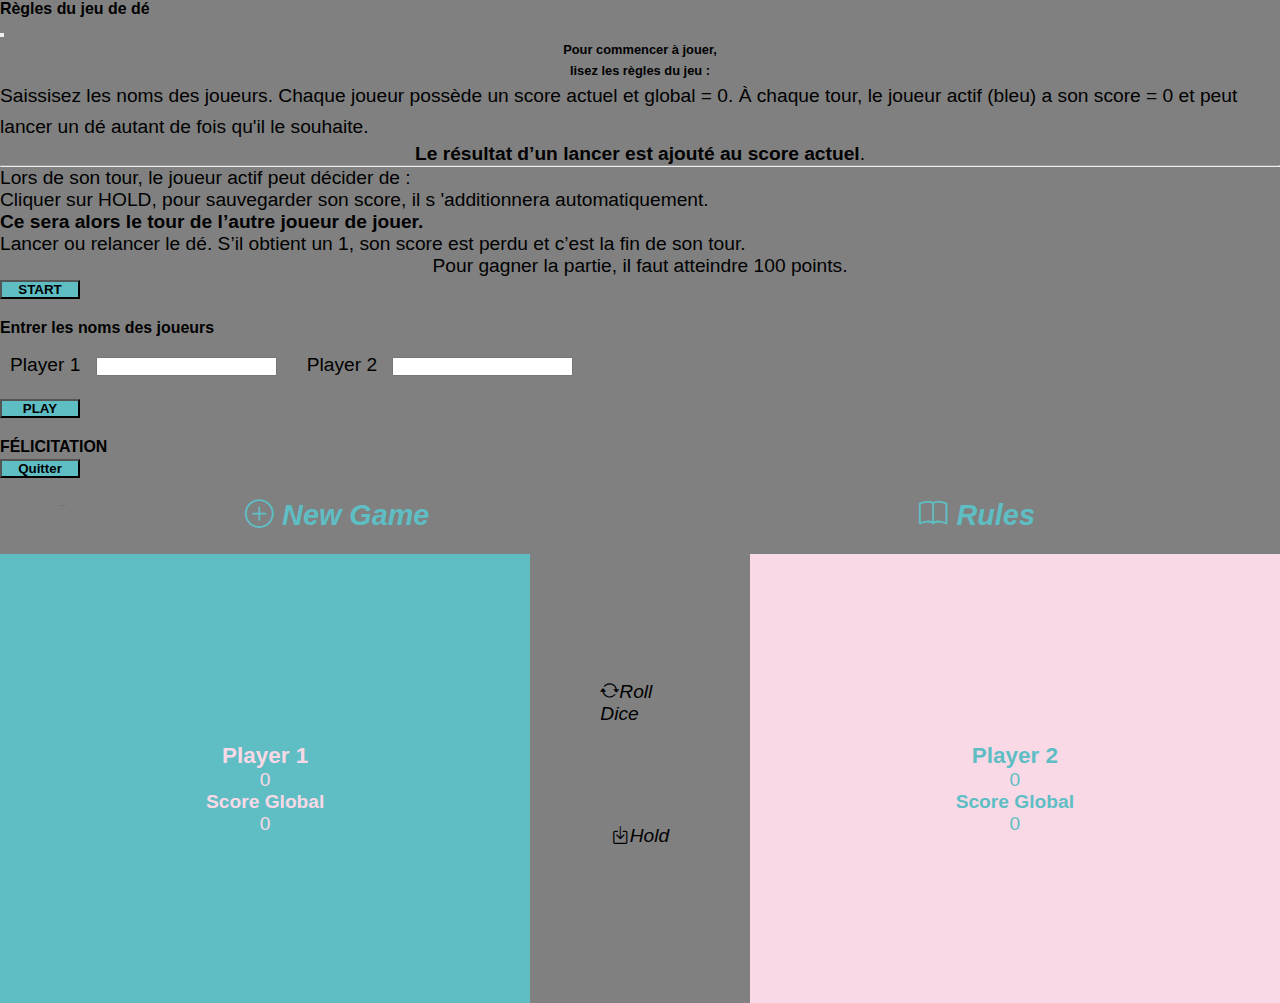
==== commit 92d3ec71: "commit final" ====
--- a/index.html
+++ b/index.html
@@ -20,156 +20,149 @@
  
 </head>
 <body>
-  
-  <!-- Modal RULES GAME-->
-  <div class="modal fade" id="modalRules" tabindex="-1" aria-labelledby="modalLabelRules" aria-hidden="true">
+
+    <!-- Modal RULES GAME-->
+    <div class="modal fade" id="modalRules" tabindex="-1" aria-labelledby="modalLabelRules" aria-hidden="true">
+      <div class="modal-dialog">
+        <div class="modal-content">
+          <div class="modal-header">
+            <h5 class="modal-title" id="modalLabelRules">Règles du jeu de dé</h5>
+            <button type="button" class="btn-close" data-bs-dismiss="modal" aria-label="Close"></button>
+          </div>
+          <div class="modal-body">
+            <h6 class="center line-height mb-3">Pour commencer à jouer, </br>lisez les règles du jeu :</h6>
+                <p class="line-height">
+                  Saissisez les noms des joueurs. 
+                  Chaque joueur possède un score actuel et global = 0.
+                  À chaque tour, le joueur actif (bleu) a son score = 0 et peut lancer un dé autant de fois qu'il le souhaite.</p>
+                <p class="center"><b>Le résultat d’un lancer est ajouté au score actuel</b>.</p>
+  <hr>
+                <ul>Lors de son tour, le joueur actif peut décider de :
+                    <li class="mt-2">Cliquer sur HOLD, pour sauvegarder son score, il s 'additionnera automatiquement.</br> <b> Ce sera alors le tour de l’autre joueur de jouer.</b></li>
+                    <li class="mt-2"> Lancer ou relancer le dé. S’il obtient un 1, son score est perdu et c’est la fin de son tour.</li>
+                </ul>
+          </div>
+          <div class="modal-footer">
+            <p class="center">
+              Pour gagner la partie, il faut atteindre 100 points.</p>
+            <button type="button" id="start" class="btn btnModal start" data-bs-dismiss="modal">START</button>
+          </div>
+        </div>
+      </div>
+    </div>
+  <!--   END MODAL RULES-->
+
+  <!--   DEBUT MODAL saisir USERNAMES PLAYERS-->
+
+  <div class="modal fade" id="modalNamePlayer" data-bs-backdrop="static" data-bs-keyboard="false" tabindex="-1" aria-labelledby="modalLabelPlayers" aria-hidden="true">
     <div class="modal-dialog">
       <div class="modal-content">
         <div class="modal-header">
-          <h5 class="modal-title" id="modalLabelRules">Règles du jeu de dé</h5>
-          <button type="button" class="btn-close" data-bs-dismiss="modal" aria-label="Close"></button>
+          <h5 class="modal-title" id="modalLabelPlayers">Entrer les noms des joueurs</h5>
         </div>
-        <div class="modal-body">
-          <h6 class="center line-height mb-3">Pour commencer à jouer, </br>lisez les règles du jeu :</h6>
-              <p class="line-height">
-                Saissisez les noms des joueurs. 
-                Chaque joueur possède un score actuel et global = 0.
-                À chaque tour, le joueur actif (bleu) a son score = 0 et peut lancer un dé autant de fois qu'il le souhaite.</p>
-              <p class="center"><b>Le résultat d’un lancer est ajouté au score actuel</b>.</p>
-<hr>
-              <ul>Lors de son tour, le joueur actif peut décider de :
-                  <li class="mt-2">Cliquer sur HOLD, pour sauvegarder son score, il s 'additionnera automatiquement.</br> <b> Ce sera alors le tour de l’autre joueur de jouer.</b></li>
-                  <li class="mt-2"> Lancer ou relancer le dé. S’il obtient un 1, son score est perdu et c’est la fin de son tour.</li>
-              </ul>
+        <div class="modal-body modalUser  ">
+          <div class="labelPlayer">
+              <label for="userNamePlayer1">Player 1</label>
+              <input type="text" name="userNamePlayer1" class="labelPlayer  "id="userNamePlayer1" required />
+              <span id='missNameOne'></span><br>
+          </div>
+          <div class="labelPlayer">
+              <label  for="userNamePlayer2">Player 2</label>
+              <input type="text" class="labelPlayer   " name="userNamePlayer2" id="userNamePlayer2" required />
+              <span id='missNametwo'></span><br>
+          </div>
         </div>
         <div class="modal-footer">
-          <p class="center">
-            Pour gagner la partie, il faut atteindre 100 points.</p>
-          <button type="button" id="start" class="btn btnModal start" data-bs-dismiss="modal">START</button>
+          <button type="button" id="play" class="btn btnModal play" data-bs-dismiss="modal">PLAY</button>
         </div>
       </div>
     </div>
   </div>
-<!--   END MODAL RULES-->
+  <!--   END MODAL saisir USERNAMES PLAYERS-->
 
-<!--   DEBUT MODAL saisir USERNAMES PLAYERS-->
 
-<div class="modal fade" id="modalNamePlayer" data-bs-backdrop="static" data-bs-keyboard="false" tabindex="-1" aria-labelledby="modalLabelPlayers" aria-hidden="true">
-  <div class="modal-dialog">
-    <div class="modal-content">
-      <div class="modal-header">
-        <h5 class="modal-title" id="modalLabelPlayers">Entrer les noms des joueurs</h5>
-      </div>
-      <div class="modal-body modalUser  ">
-        <div class="labelPlayer">
-            <label for="userNamePlayer1">Player 1</label>
-            <input type="text" name="userNamePlayer1" class="labelPlayer  "id="userNamePlayer1" required />
-            <span id='missNameOne'></span><br>
+
+  <!--   DEBUT MODAL Winner-->
+
+  <div class="modal fade" id="modalWinner" data-bs-backdrop="static" data-bs-keyboard="false" tabindex="-1" aria-labelledby="modalLabelWinner" aria-hidden="true">
+    <div class="modal-dialog">
+      <div class="modal-content">
+        <div class="modal-header">
+          <h5 class="modal-title" id="modalLabelWinner">FÉLICITATION</h5>
         </div>
-        <div class="labelPlayer">
-            <label  for="userNamePlayer2">Player 2</label>
-            <input type="text" class="labelPlayer   " name="userNamePlayer2" id="userNamePlayer2" required />
-            <span id='missNametwo'></span><br>
+        <div class="modal-body modalWinner  ">
+          <div>
+              <p id="winnerPlayer"></p>
+          </div>  
         </div>
-      </div>
-      <div class="modal-footer">
-        <button type="button" id="play" class="btn btnModal play" data-bs-dismiss="modal">PLAY</button>
+        <div class="modal-footer">
+          <button type="button" id="quitter" class="btn btnModal play" data-bs-dismiss="modal">Quitter</button>
+          <!-- <button type="button" id="newPartie" class="btn btnModal play" data-bs-dismiss="modal">Rejouer</button> -->
+        </div>
       </div>
     </div>
   </div>
-</div>
-<!--   END MODAL saisir USERNAMES PLAYERS-->
+  <!--   END MODAL Winner-->
+
+<!--   END MODAL -->
 
 
+<!--  Start header-->
+  <header class="'container-fluid">
+    <!--  Title  -->
+    <h1 id="titreDiceGame " class="center col-12 mt-2 mb-3">Welcome to Dice Game</h1>
+    
 
-<!--   DEBUT MODAL Winner-->
+    <!-- Button trigger modal and btn newGame, Rules -->
+    <div class="barInfo">
 
-<div class="modal fade" id="modalWinner" data-bs-backdrop="static" data-bs-keyboard="false" tabindex="-1" aria-labelledby="modalLabelWinner" aria-hidden="true">
-  <div class="modal-dialog">
-    <div class="modal-content">
-      <div class="modal-header">
-        <h5 class="modal-title" id="modalLabelWinner">FÉLICITATION</h5>
+        <h2 id="newGame" alt="Cliquez pour enregister votre nom de joueur" title="Cliquez pour enregister votre nom de joueur" type="button" class="btn btnInfo" data-bs-toggle="modal" data-bs-target="#modalNamePlayer"><i class="bi bi-plus-circle biHeader p-2">
+          New Game</i>
+        </h2>
+
+        <h2 id="rules" alt="Cliquez pour lire les règles du jeu" title="Cliquez pour lire les règles du jeu" type="button" class="btn btnInfo" data-bs-toggle="modal" data-bs-target="#modalRules"><i class="bi bi-book biHeader  p-2 ">
+          Rules</i>
+        </h2>
+        
+    </div>
+  </header>
+<!--  End header-->
+
+  <main class="container-fluid ">
+
+    <div class="flexColum player player1 ">
+        <h3 id="player1" >Player 1</h3>
+        <p  id="playerOne"></p>
+        <p  class="current" id="currentPlayerOne" ></p>
+        <h4 >Score Global</h4>
+        <p class="scoreTotal"  id="scorePlayerOne"></p>
+    </div>
+
+    <div class="optionGame container ">
+
+      <div>
+        <p id="rollDice"><i class="RollDice bi bi-arrow-repeat p-1">Roll Dice</i></p>
       </div>
-      <div class="modal-body modalWinner  ">
-        <div>
-            <p id="winnerPlayer"></p>
-        </div>
-        <div class="ScoreFinal">
-<!--    METTRE AVEC JS LE NOM DES JOUEURS + LE SCORE-->
 
-          <div class="scorePlayer1">
-            <label for="userNamePlayer1">Player 1</label>
-            <input type="text" name="userNamePlayer1" class="labelPlayer  " id="#userNamePlayer1"></input>
-          </div>
+      <div id="dice" class="dice">
+        <!-- Insérer les imgs du dé selon le résultat -->
+      </div>
 
-          <div class="labelPlayer">
-            <label  for="userNamePlayer2">Player 2</label>
-            <input type="text" class="labelPlayer " name="userNamePlayer2" id="#userNamePlayer2"><input/>
-          </div>
-        </div>
+      <div>
+        <p id="hold" ><i class="bi bi-box-arrow-in-down p-1">Hold</i></p>
       </div>
-      <div class="modal-footer">
-        <button type="button" id="quitter" class="btn btnModal play" data-bs-dismiss="modal">Quitter</button>
-        <button type="button" id="newPartie" class="btn btnModal play" data-bs-dismiss="modal">Rejouer</button>
-      </div>
+
     </div>
-  </div>
-</div>
-<!--   END MODAL Winner-->
 
-<header>
-  <!--  Title  -->
-  <h1 id="titreDiceGame " class="center col-12 mt-2 mb-3">Welcome to Dice Game</h1>
-  
-
-  <!-- Button trigger modal -->
-  <div class="barInfo">
-
-      <h2 id="newGame" type="button" class="btn btnInfo" data-bs-toggle="modal" data-bs-target="#modalNamePlayer"><i class="bi bi-plus-circle biHeader p-2"></i>
-        New Game
-      </h2>
-
-
-      <h2 id="rules" type="button" class="btn btnInfo" data-bs-toggle="modal" data-bs-target="#modalRules"><i class="bi bi-book biHeader  p-2 "></i>
-        Rules
-      </h2>
-      
-  </div>
-</header>
-
-<main class="container ">
-
-  <div class="flexColum player player1 ">
-      <h3 id="player1" >Player 1
-  <!-- <i class="player bi bi-record-fill active "></i> -->
-</h3>
-      <p  id="playerOne"></p>
-      <p  class="current" id="currentPlayerOne" ></p>
-      <h4 >Score Global</h4>
-      <p class="scoreTotal"  id="scorePlayerOne"></p>
-  </div>
-  <div class="optionGame  ">
-      <p id="rollDice"><i class="bi bi-arrow-repeat p-1"></i>Roll Dice</p>
-      <!-- <p id="imgDice">Image de dé</p> -->
-      <img src="img/face-6.png" alt="image de dé" title="image de dé">
-      <p id="hold" ><i class="bi bi-box-arrow-in-down p-1"></i>Hold</p>
-  </div>
-  <div class="flexColum player player2  ">
-      <h3 id="player2" >Player 2
-      <!-- <i class="player bi bi-record-fill "></i> -->
-  </h3>
+    <div class="flexColum player player2  ">
+      <h3 id="player2" >Player 2</h3>
       <p id="playerTwo"></p>
       <p class="current" id="currentPlayerTwo"></p>
       <h4 >Score Global</h4>
       <p class="scoreTotal" id="scorePlayerTwo"></p>
-  </div>
+    </div>
 
-
-
-
-
-
-
+  </main>
 
 
     <script src="https://cdn.jsdelivr.net/npm/bootstrap@5.1.3/dist/js/bootstrap.bundle.min.js" integrity="sha384-ka7Sk0Gln4gmtz2MlQnikT1wXgYsOg+OMhuP+IlRH9sENBO0LRn5q+8nbTov4+1p" crossorigin="anonymous"></script>
--- a/style.css
+++ b/style.css
@@ -12,22 +12,17 @@
     color: inherit
 }
 
-
-/*couleur*/
-/* faire class active avec les couleurs le blue celui qui jouent*/
-/* color blue = #5EBEC4  */
-/* color pink = #FDF5DF   */
-/* background-color: ##808080;  */
-
 /* Police  font-family: 'Lato', sans-serif; */
 @import url('https://fonts.googleapis.com/css2?family=Lato:wght@300&display=swap');
 
 body{
-    height: 100%; 
-    width: 100vw;
+    height: 100vh; 
+    width: 100%;
     background-color: #808080; 
     font-family: 'Lato', sans-serif;
+    font-size: 1.2em;
 }
+
 /* class général de style */
 .center{
     text-align: center;
@@ -39,6 +34,12 @@
 /*  STYLE ICONE*/
 .bi{
     cursor: pointer;
+    transition: 0.3s;
+    transition-property: color, font-weight;
+}
+.bi:hover{
+    color: #fff;
+    font-weight: 900;
 }
 /* First Modal  */
 .btnModal{
@@ -72,12 +73,9 @@
     height:  2vh;
 }
 
-
 /*  MAIN  */
-
 main{
-    /* background: linear-gradient(to bottom, #5EBEC4 50%, #FAD9E6 50%); */
-    border: solid #c2bab8 5px ;
+    /* border: solid #c2bab8 5px ; */
     margin-top: 20px;
     
 }
@@ -89,6 +87,7 @@
     justify-content: center;
     align-items: center;
     text-align: center;
+    padding-top: 20px;
 }
 .player1{
     background-color: #5EBEC4;  
@@ -96,10 +95,13 @@
 }
 
 .optionGame{
+    width: 100%;
     display: flex;
     flex-direction: row;
     justify-content: space-around;
     align-items: center;
+    padding: 20px;
+    width: auto;
 }
 
 .player2{
@@ -107,22 +109,23 @@
     color : #5EBEC4;
     
 }
+.RollDice{
+    flex-wrap: wrap;
+}
 img{
-    width: 80px;
-    height: 80px;
+    width: 50px;
+    height: 50px;
+    margin-left: 30px;
+    margin-right: 30px;
 }
-
-
-/********MEDIA QUERY POUR ECRAN 460PX  ***********
-******min-width 460px**************/
-@media screen and (min-width: 460px){
-    
-
-
-
-
+.loose{
+    padding: 20px;
 }
-
+.dice{
+    display: flex;
+    flex-direction: column;
+    align-items: center;
+}
 
 /********MEDIA QUERY POUR ECRAN 720PX  ***********
 ******min-width 720px**************/
@@ -137,13 +140,18 @@
     margin: 10px;
     
     }
+    .optionGame{
+        margin: 50px;
+    }
+
     main{
-        /* background: linear-gradient(to left, #FAD9E6 50%, #5EBEC4 50%); */
         display: flex;
         flex-direction: row;
         justify-content: space-evenly;
         align-items: center;
-        align-items: stretch;   
+        margin: 0;
+        padding: 0;
+        /* align-items: stretch;    */
     }
     .flexColum{
         height: auto;
@@ -153,39 +161,19 @@
         display: flex;
         flex-direction: column;
     }
+    .dice{
+        margin: 50px 0;
+    }
+    img {
+        width: 80px;
+        height: 80px;
+        margin-left: 30px;
+        margin-right: 30px;
+    }
+    .player{
+        height: 450px;
+        margin-top: 30px;
+    }
+    
 }    
-/* mettre une hauteur =>flexColum pour different affivhage */
 
-
-/* modalwinner
-.modalWinner {
-  visibility: hidden;
-  position: absolute;
-  left: 0;
-  top: 0;
-  width: 100%;
-  height: 100%;
-  text-align: center;
-  z-index: 1000;
-}
-STYLISER DS LE DIV INTERNE ET METTRE MODAL HORIZONTAL
-.modalWinner div {
-  width: 350px;
-  height: 80px;
-  margin: 100px auto;
-  background-color: grey;
-  border-radius: 10px;
-  -webkit-border-radius: 10px;
-  -moz-border-radius: 10px;
-  padding: 15px;
-  text-align: center;
-  font-weight: bold;
-  font-size: 15px;
-  border: 3px solid #cccccc;
-  position: absolute;
-  left: 50%;
-  top: 100px;
-  transform: translate(-50%, -50%);
-  -ms-transform: translate(-50%, -50%);
-  -webkit-transform: translate(-50%, -50%);
-} */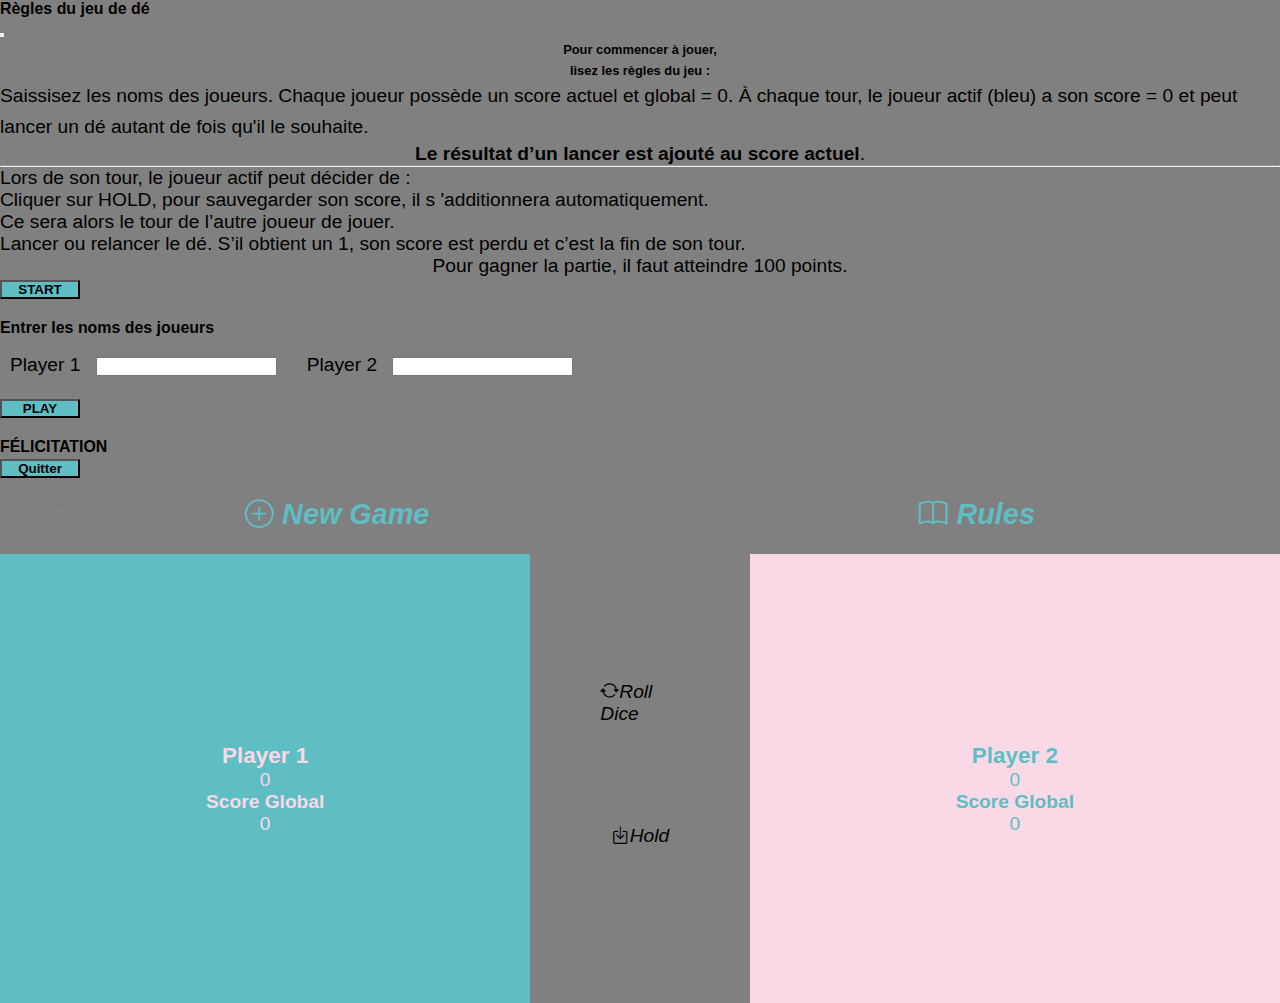
==== commit db69d677: "update readme.md" ====
--- a/index.html
+++ b/index.html
@@ -30,7 +30,7 @@
             <button type="button" class="btn-close" data-bs-dismiss="modal" aria-label="Close"></button>
           </div>
           <div class="modal-body">
-            <h6 class="center line-height mb-3">Pour commencer à jouer, </br>lisez les règles du jeu :</h6>
+            <h6 class="center line-height mb-3">Pour commencer à jouer, <br> lisez les règles du jeu :</h6>
                 <p class="line-height">
                   Saissisez les noms des joueurs. 
                   Chaque joueur possède un score actuel et global = 0.
@@ -38,7 +38,7 @@
                 <p class="center"><b>Le résultat d’un lancer est ajouté au score actuel</b>.</p>
   <hr>
                 <ul>Lors de son tour, le joueur actif peut décider de :
-                    <li class="mt-2">Cliquer sur HOLD, pour sauvegarder son score, il s 'additionnera automatiquement.</br> <b> Ce sera alors le tour de l’autre joueur de jouer.</b></li>
+                    <li class="mt-2">Cliquer sur HOLD, pour sauvegarder son score, il s 'additionnera automatiquement.<br> Ce sera alors le tour de l’autre joueur de jouer.</li>
                     <li class="mt-2"> Lancer ou relancer le dé. S’il obtient un 1, son score est perdu et c’est la fin de son tour.</li>
                 </ul>
           </div>
@@ -63,13 +63,13 @@
         <div class="modal-body modalUser  ">
           <div class="labelPlayer">
               <label for="userNamePlayer1">Player 1</label>
-              <input type="text" name="userNamePlayer1" class="labelPlayer  "id="userNamePlayer1" required />
-              <span id='missNameOne'></span><br>
+              <input type="text" name="userNamePlayer1" class="labelPlayer  " id="userNamePlayer1" required/>
+              <span id="missNameOne"></span><br>
           </div>
           <div class="labelPlayer">
               <label  for="userNamePlayer2">Player 2</label>
               <input type="text" class="labelPlayer   " name="userNamePlayer2" id="userNamePlayer2" required />
-              <span id='missNametwo'></span><br>
+              <span id="missNametwo"></span><br>
           </div>
         </div>
         <div class="modal-footer">
